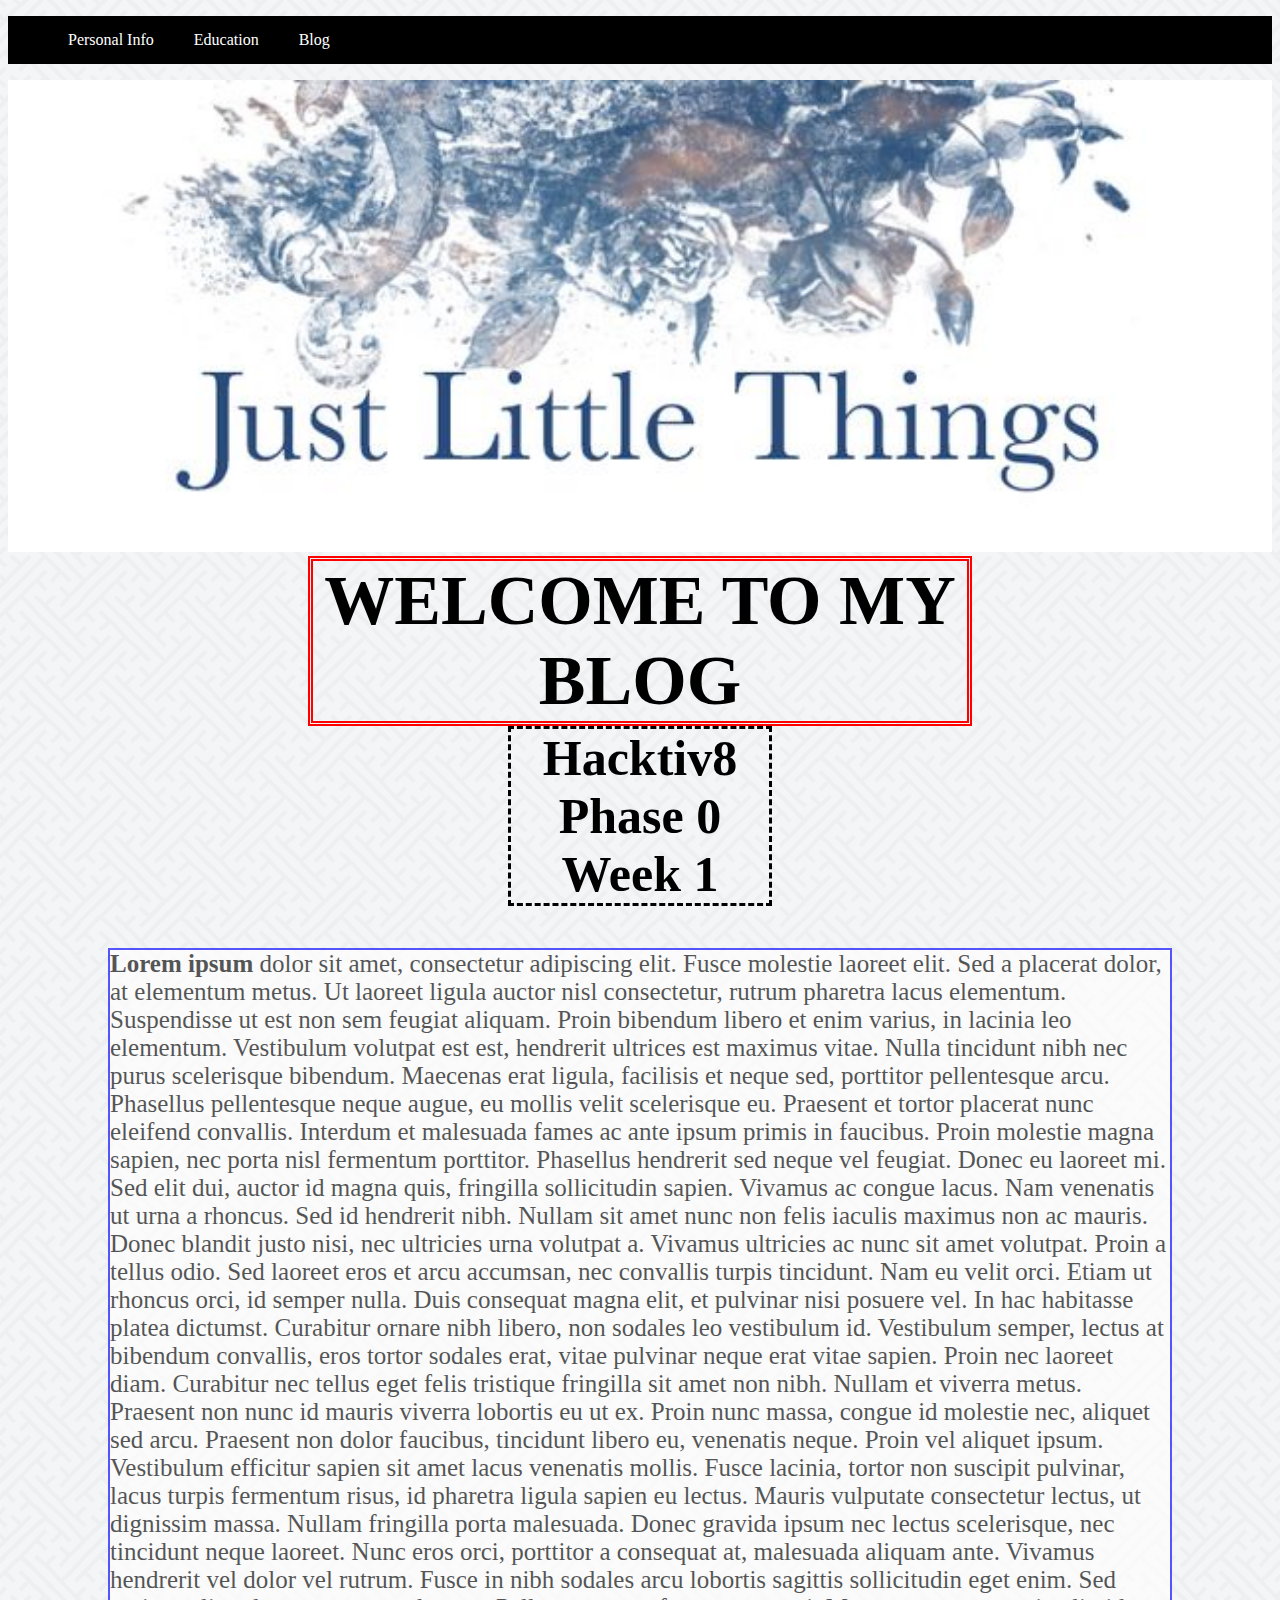
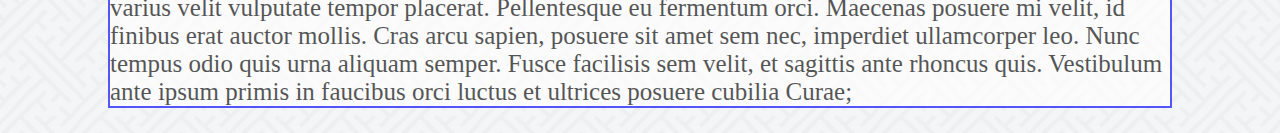
==== blog.html @ 9deb3c29 "70%" ====
<!DOCTYPE html>
<html>
    <head>
        <title>WATERLOO</title>
        <link rel="stylesheet" href="blogstyle.css">
    </head>
    <body>
        <header>
            <ul>
                <li><a href="./index.html">Personal Info</a></li>
                <li><a href="./education.html">Education</a></li>
                <li><a href="./blog.html">Blog</a></li>
            </ul>
        </header>
        <img src="./img/blogheader.jpg">
        <div class="blog-content">
            <h1>WELCOME TO MY BLOG</h1>
            <h2>Hacktiv8 Phase 0 Week 1</h2>
            <p>
                <span class="first-word">Lorem ipsum</span> dolor sit amet, consectetur adipiscing elit. Fusce molestie laoreet elit. Sed a placerat dolor, at elementum metus. Ut laoreet ligula auctor nisl consectetur, rutrum pharetra lacus elementum. Suspendisse ut est non sem feugiat aliquam. Proin bibendum libero et enim varius, in lacinia leo elementum. Vestibulum volutpat est est, hendrerit ultrices est maximus vitae. Nulla tincidunt nibh nec purus scelerisque bibendum. Maecenas erat ligula, facilisis et neque sed, porttitor pellentesque arcu.

Phasellus pellentesque neque augue, eu mollis velit scelerisque eu. Praesent et tortor placerat nunc eleifend convallis. Interdum et malesuada fames ac ante ipsum primis in faucibus. Proin molestie magna sapien, nec porta nisl fermentum porttitor. Phasellus hendrerit sed neque vel feugiat. Donec eu laoreet mi. Sed elit dui, auctor id magna quis, fringilla sollicitudin sapien. Vivamus ac congue lacus. Nam venenatis ut urna a rhoncus. Sed id hendrerit nibh. Nullam sit amet nunc non felis iaculis maximus non ac mauris. Donec blandit justo nisi, nec ultricies urna volutpat a. Vivamus ultricies ac nunc sit amet volutpat. Proin a tellus odio.

Sed laoreet eros et arcu accumsan, nec convallis turpis tincidunt. Nam eu velit orci. Etiam ut rhoncus orci, id semper nulla. Duis consequat magna elit, et pulvinar nisi posuere vel. In hac habitasse platea dictumst. Curabitur ornare nibh libero, non sodales leo vestibulum id. Vestibulum semper, lectus at bibendum convallis, eros tortor sodales erat, vitae pulvinar neque erat vitae sapien.

Proin nec laoreet diam. Curabitur nec tellus eget felis tristique fringilla sit amet non nibh. Nullam et viverra metus. Praesent non nunc id mauris viverra lobortis eu ut ex. Proin nunc massa, congue id molestie nec, aliquet sed arcu. Praesent non dolor faucibus, tincidunt libero eu, venenatis neque. Proin vel aliquet ipsum. Vestibulum efficitur sapien sit amet lacus venenatis mollis. Fusce lacinia, tortor non suscipit pulvinar, lacus turpis fermentum risus, id pharetra ligula sapien eu lectus. Mauris vulputate consectetur lectus, ut dignissim massa.

Nullam fringilla porta malesuada. Donec gravida ipsum nec lectus scelerisque, nec tincidunt neque laoreet. Nunc eros orci, porttitor a consequat at, malesuada aliquam ante. Vivamus hendrerit vel dolor vel rutrum. Fusce in nibh sodales arcu lobortis sagittis sollicitudin eget enim. Sed varius velit vulputate tempor placerat. Pellentesque eu fermentum orci. Maecenas posuere mi velit, id finibus erat auctor mollis. Cras arcu sapien, posuere sit amet sem nec, imperdiet ullamcorper leo. Nunc tempus odio quis urna aliquam semper. Fusce facilisis sem velit, et sagittis ante rhoncus quis. Vestibulum ante ipsum primis in faucibus orci luctus et ultrices posuere cubilia Curae;
            </p>
        </div>
    </body>
</html>
---- blogstyle.css ----
/* BODY */
body {
    background-image: url('img/background.png')
}

/* NAVBAR */
ul {
    list-style: none;
    background-color: black;
    overflow: hidden;
}

li {
    float: left;
    text-align: center;
}

li a{
    display: block;
    color: white;
    text-align: center;
    padding: 15px 20px;
    text-decoration: none;
}

header {
    margin: 0;
}

/* bLOG HEADER */
img {
    margin-bottom: 0;
    width: 100%;
}

/* Blog Content */
h1 {
    margin-top: 0;
    text-align: center;
    border: 5px double red;
    font-size: 70px;
    margin-left: 300px;
    margin-right: 300px;
    margin-bottom: 0;
}

h2 {
    text-align: center;
    border: 3px dashed black;
    font-size: 50px;
    margin-left: 500px;
    margin-right: 500px;
    margin-top: 0; 
}

.first-word {
    font-weight: 900;
}

p {
    border: 2px solid blue;
    background-color: white;
    opacity: 0.65;
    font-size: 25px;
    margin-left: 100px;
    margin-right: 100px;

}
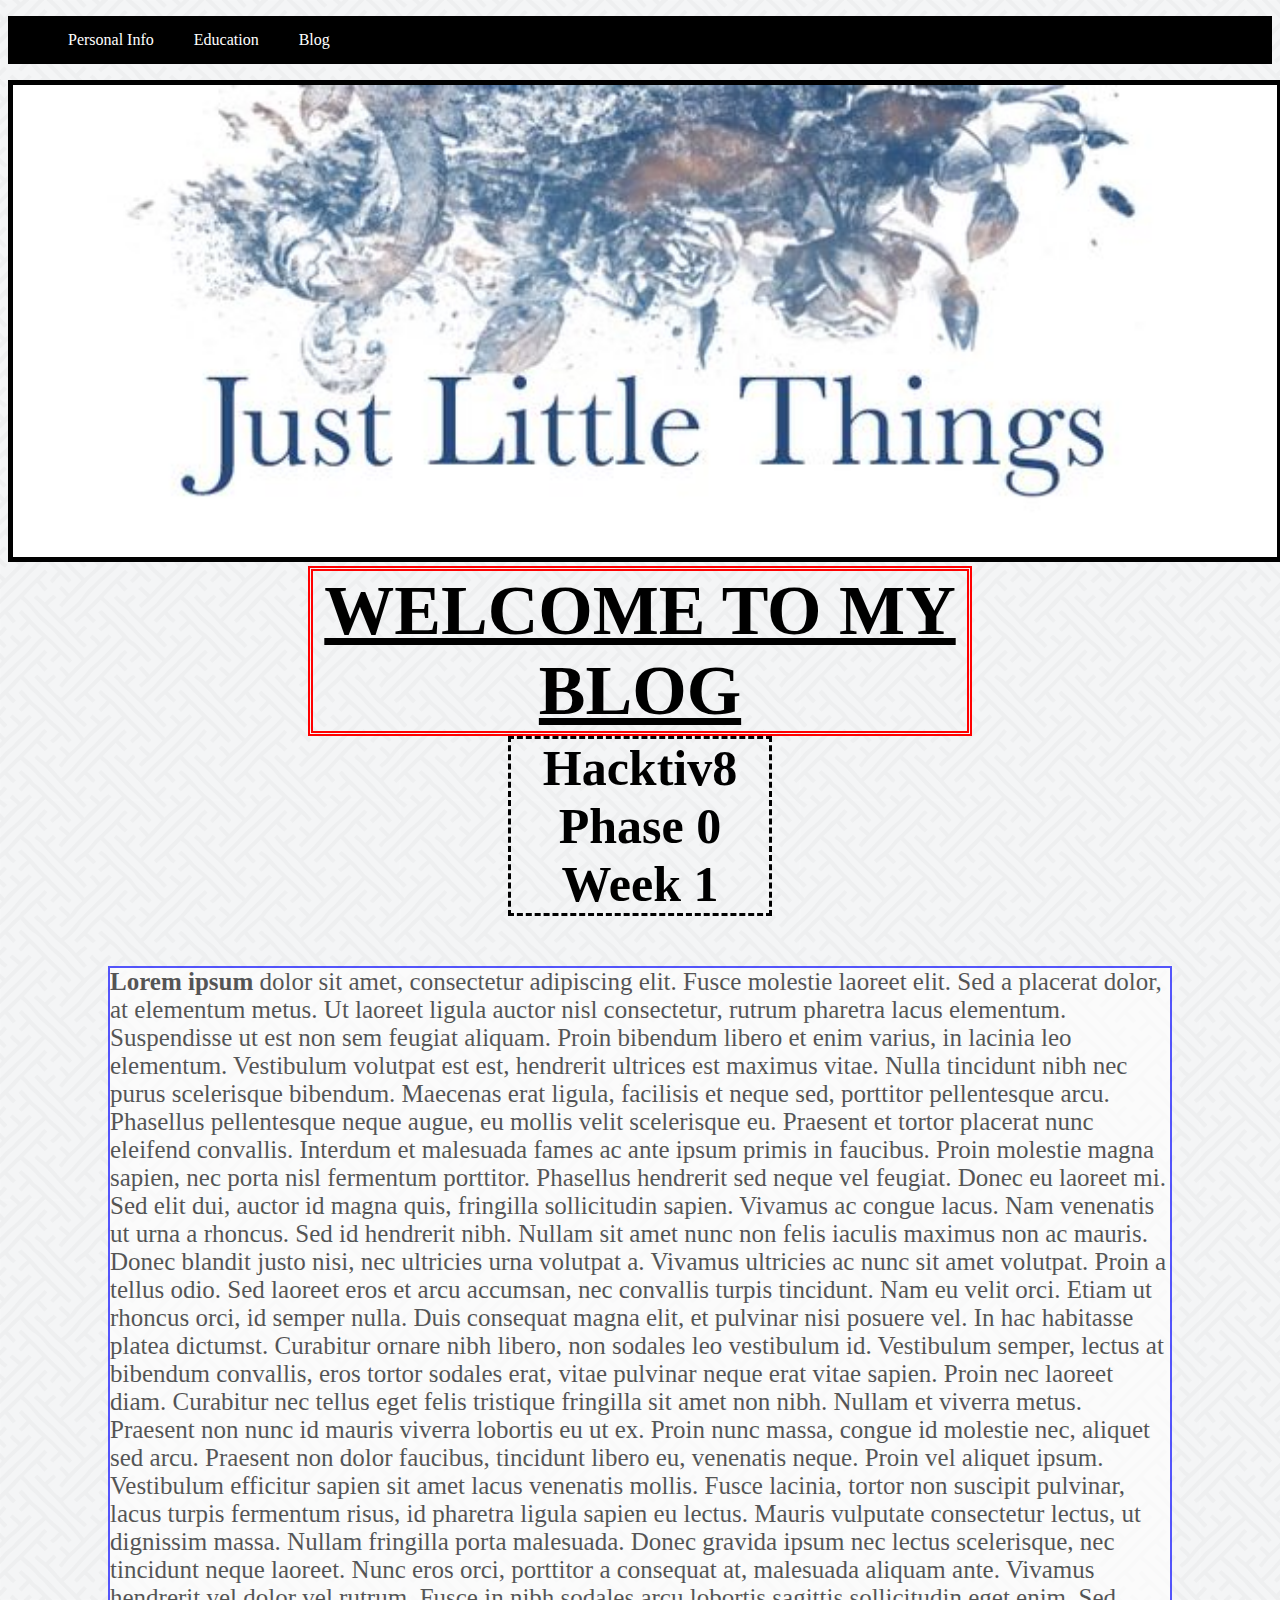
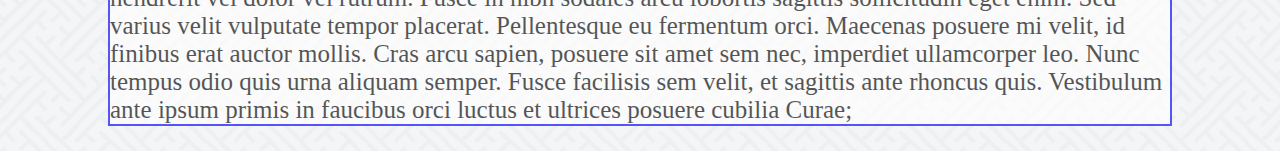
==== commit a56c8ee4: "icon title" ====
--- a/blog.html
+++ b/blog.html
@@ -1,7 +1,9 @@
 <!DOCTYPE html>
 <html>
     <head>
+        <link rel="icon" type="image/icon" href="img/icons8-html-26.png">
         <title>WATERLOO</title>
+        <link rel="stylesheet" href="style.css">
         <link rel="stylesheet" href="blogstyle.css">
     </head>
     <body>
--- a/style.css
+++ b/style.css
@@ -0,0 +1,63 @@
+body {
+    background-image: url('img/background.png')
+}
+
+.parents {
+    height: 400px;
+    width: 1000px;
+    float: left;
+    border: 5px solid black;
+}
+
+img {
+    border: 5px solid black;
+}
+ .photo {
+     float: right;
+ }
+
+ h1 {
+     text-decoration: underline;
+     font-size: 50px;
+ }
+
+p {
+    font-size: 25px;
+    margin-top: 50px;
+}
+
+ h1,
+  p {
+      margin-left: 50px;
+  }
+
+  #wrap {
+      padding-top: 150px;
+      padding-left: 100px;
+      padding-right: 100px;
+  }
+
+/* navbar */
+
+ul {
+    list-style: none;
+    background-color: black;
+    overflow: hidden;
+}
+
+li {
+    float: left;
+    text-align: center;
+}
+
+li a{
+    display: block;
+    color: white;
+    text-align: center;
+    padding: 15px 20px;
+    text-decoration: none;
+}
+
+header {
+    margin: 0;
+}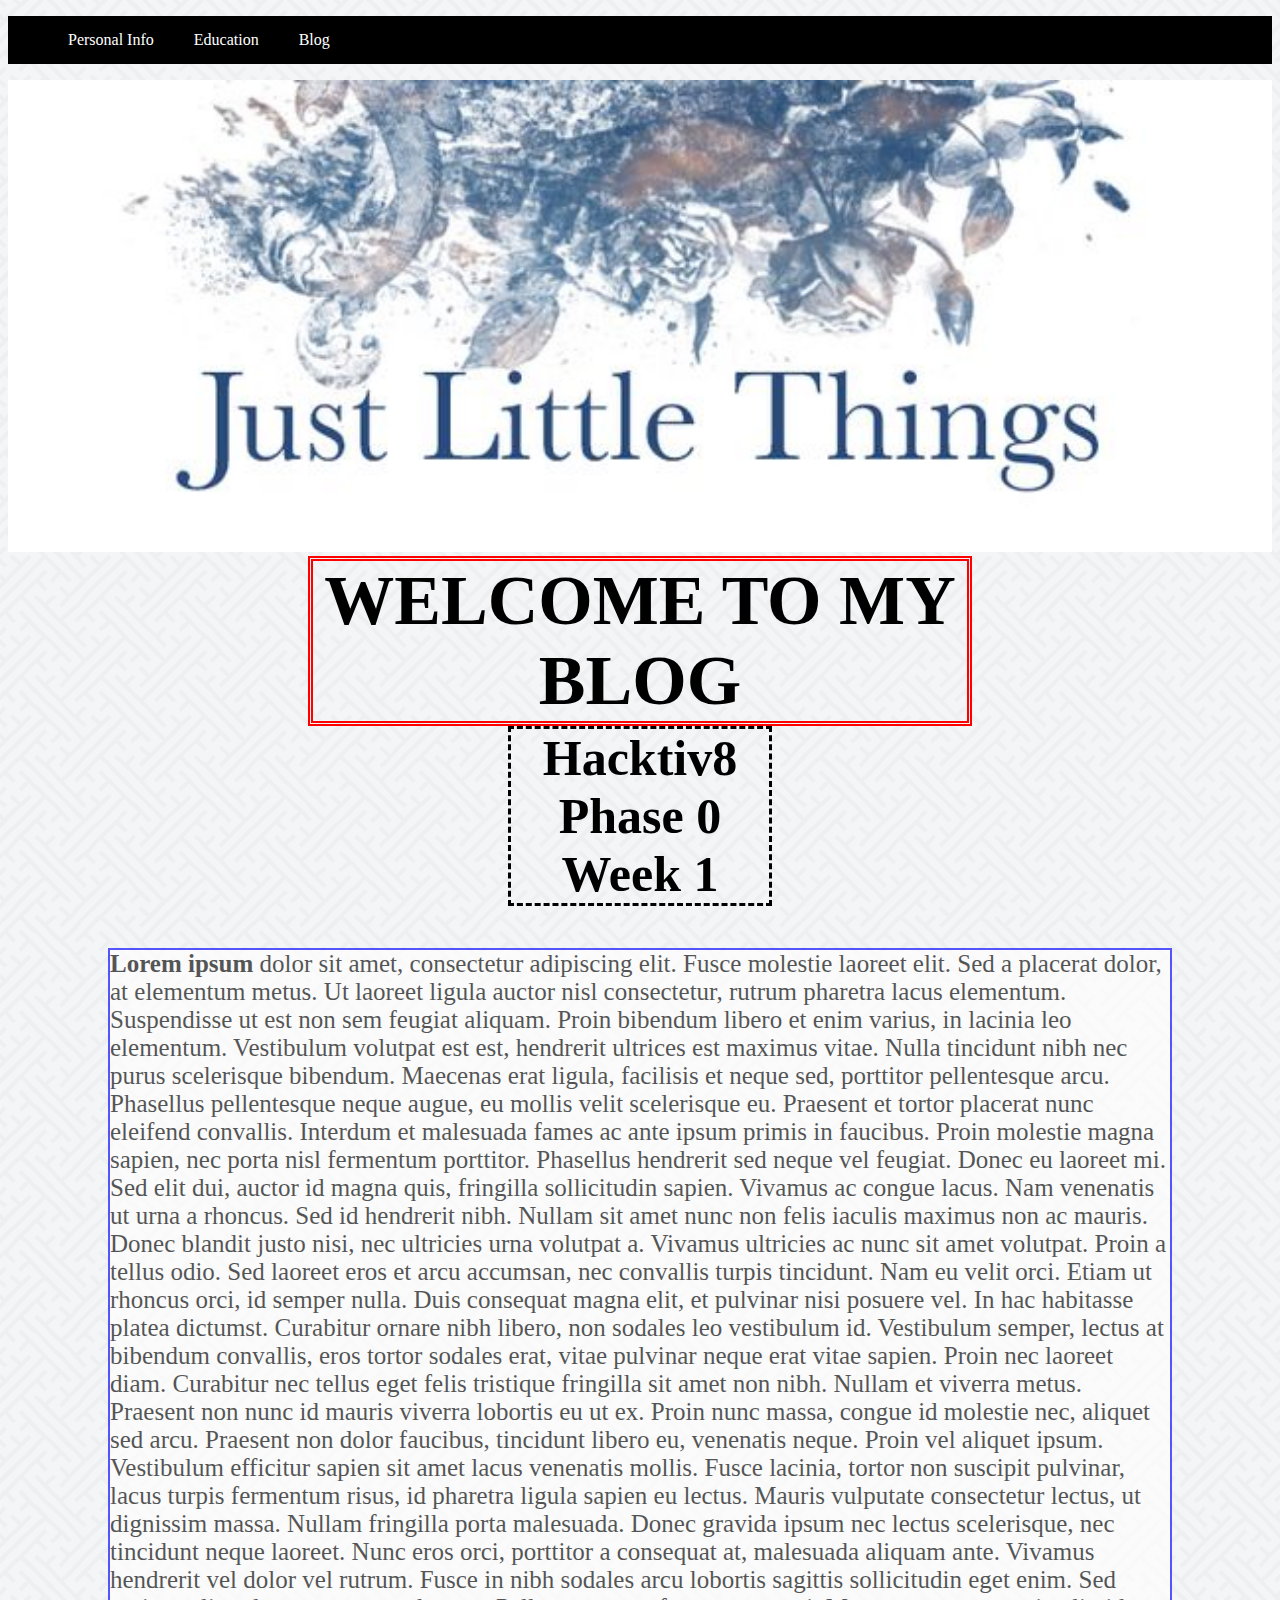
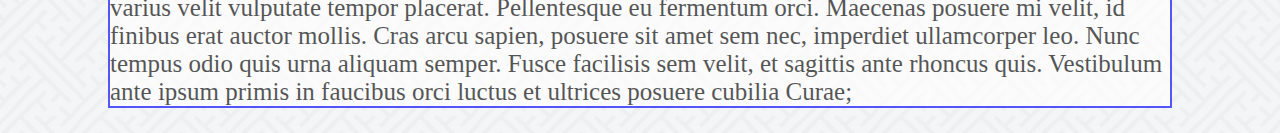
==== commit 5534adc8: "a little fix" ====
--- a/blog.html
+++ b/blog.html
@@ -1,9 +1,8 @@
 <!DOCTYPE html>
 <html>
     <head>
-        <link rel="icon" type="image/icon" href="img/icons8-html-26.png">
+        <link rel="icon" type="image/icon" href="img/icons8-user-male-25.png">
         <title>WATERLOO</title>
-        <link rel="stylesheet" href="style.css">
         <link rel="stylesheet" href="blogstyle.css">
     </head>
     <body>
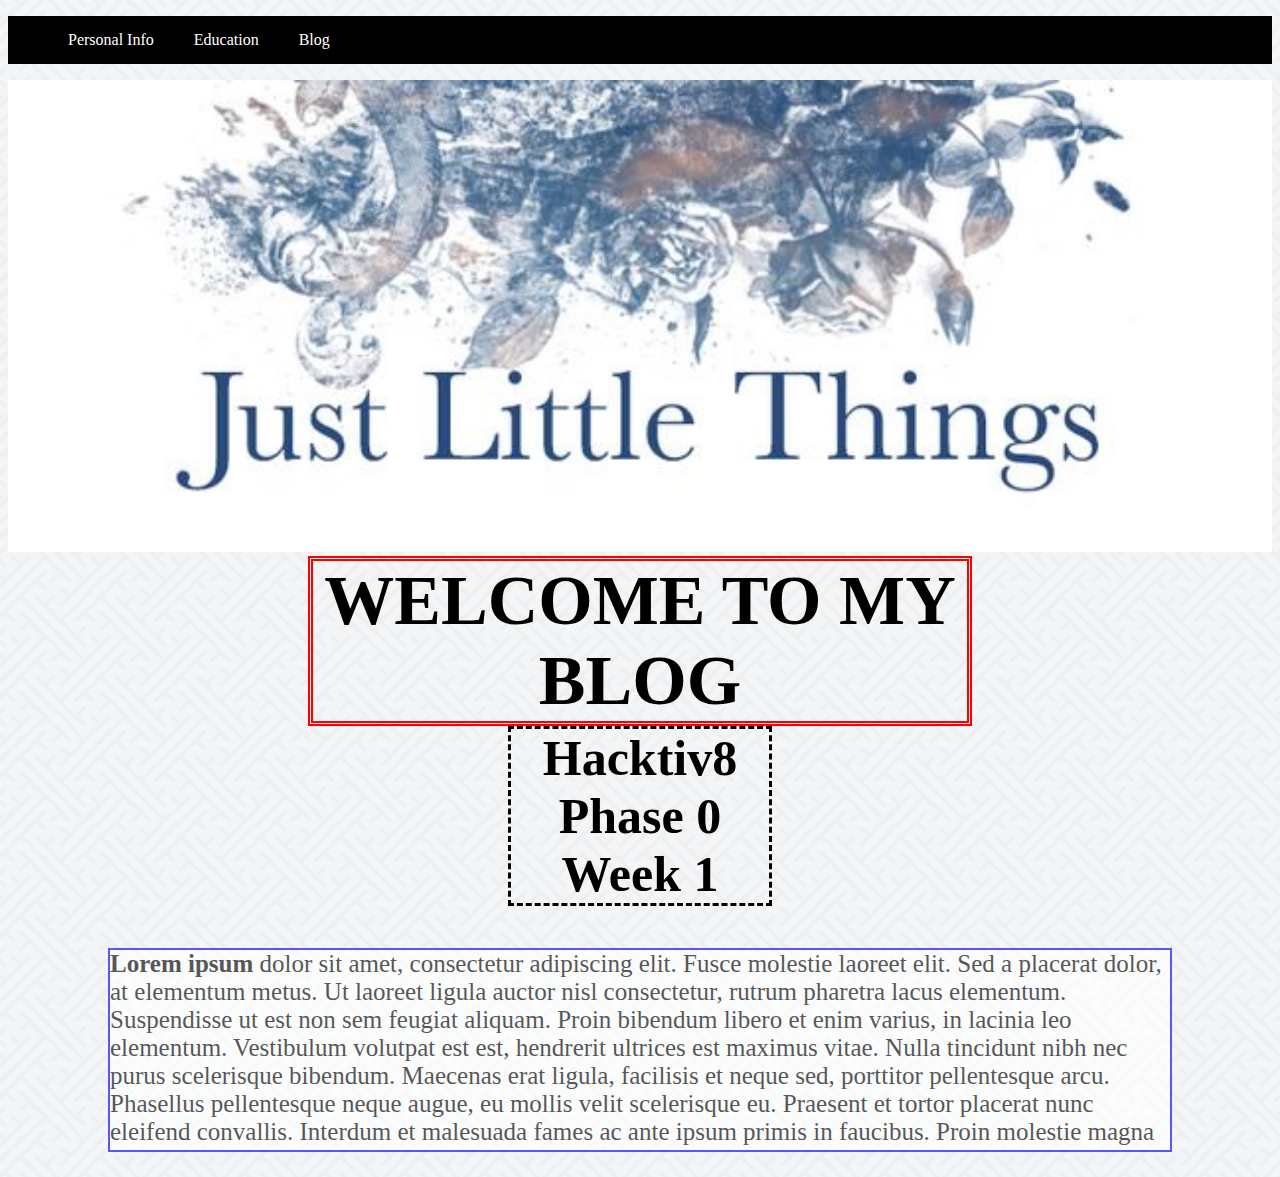
==== commit e8029e7e: "scroll bar di blog container" ====
--- a/blog.html
+++ b/blog.html
@@ -17,7 +17,7 @@
         <div class="blog-content">
             <h1>WELCOME TO MY BLOG</h1>
             <h2>Hacktiv8 Phase 0 Week 1</h2>
-            <p>
+            <p class="scroll">
                 <span class="first-word">Lorem ipsum</span> dolor sit amet, consectetur adipiscing elit. Fusce molestie laoreet elit. Sed a placerat dolor, at elementum metus. Ut laoreet ligula auctor nisl consectetur, rutrum pharetra lacus elementum. Suspendisse ut est non sem feugiat aliquam. Proin bibendum libero et enim varius, in lacinia leo elementum. Vestibulum volutpat est est, hendrerit ultrices est maximus vitae. Nulla tincidunt nibh nec purus scelerisque bibendum. Maecenas erat ligula, facilisis et neque sed, porttitor pellentesque arcu.
 
 Phasellus pellentesque neque augue, eu mollis velit scelerisque eu. Praesent et tortor placerat nunc eleifend convallis. Interdum et malesuada fames ac ante ipsum primis in faucibus. Proin molestie magna sapien, nec porta nisl fermentum porttitor. Phasellus hendrerit sed neque vel feugiat. Donec eu laoreet mi. Sed elit dui, auctor id magna quis, fringilla sollicitudin sapien. Vivamus ac congue lacus. Nam venenatis ut urna a rhoncus. Sed id hendrerit nibh. Nullam sit amet nunc non felis iaculis maximus non ac mauris. Donec blandit justo nisi, nec ultricies urna volutpat a. Vivamus ultricies ac nunc sit amet volutpat. Proin a tellus odio.
--- a/blogstyle.css
+++ b/blogstyle.css
@@ -51,6 +51,7 @@
     margin-left: 500px;
     margin-right: 500px;
     margin-top: 0; 
+    
 }
 
 .first-word {
@@ -58,6 +59,9 @@
 }
 
 p {
+    overflow-x: hidden;
+    overflow-y: sroll;
+    height: 200px;
     border: 2px solid blue;
     background-color: white;
     opacity: 0.65;
@@ -65,4 +69,26 @@
     margin-left: 100px;
     margin-right: 100px;
 
-}+}
+
+/* Scroll bar styling */
+    p::-webkit-scrollbar {
+    width: 20px;
+  }
+  
+  /* Track */
+  p::-webkit-scrollbar-track {
+    box-shadow: inset 0 0 5px grey; 
+    border-radius: 10px;
+  }
+   
+  /* Handle */
+  p::-webkit-scrollbar-thumb {
+    background: blue; 
+    border-radius: 10px;
+  }
+  
+  /* Handle on hover */
+  p::-webkit-scrollbar-thumb:hover {
+    background: #b30000; 
+  }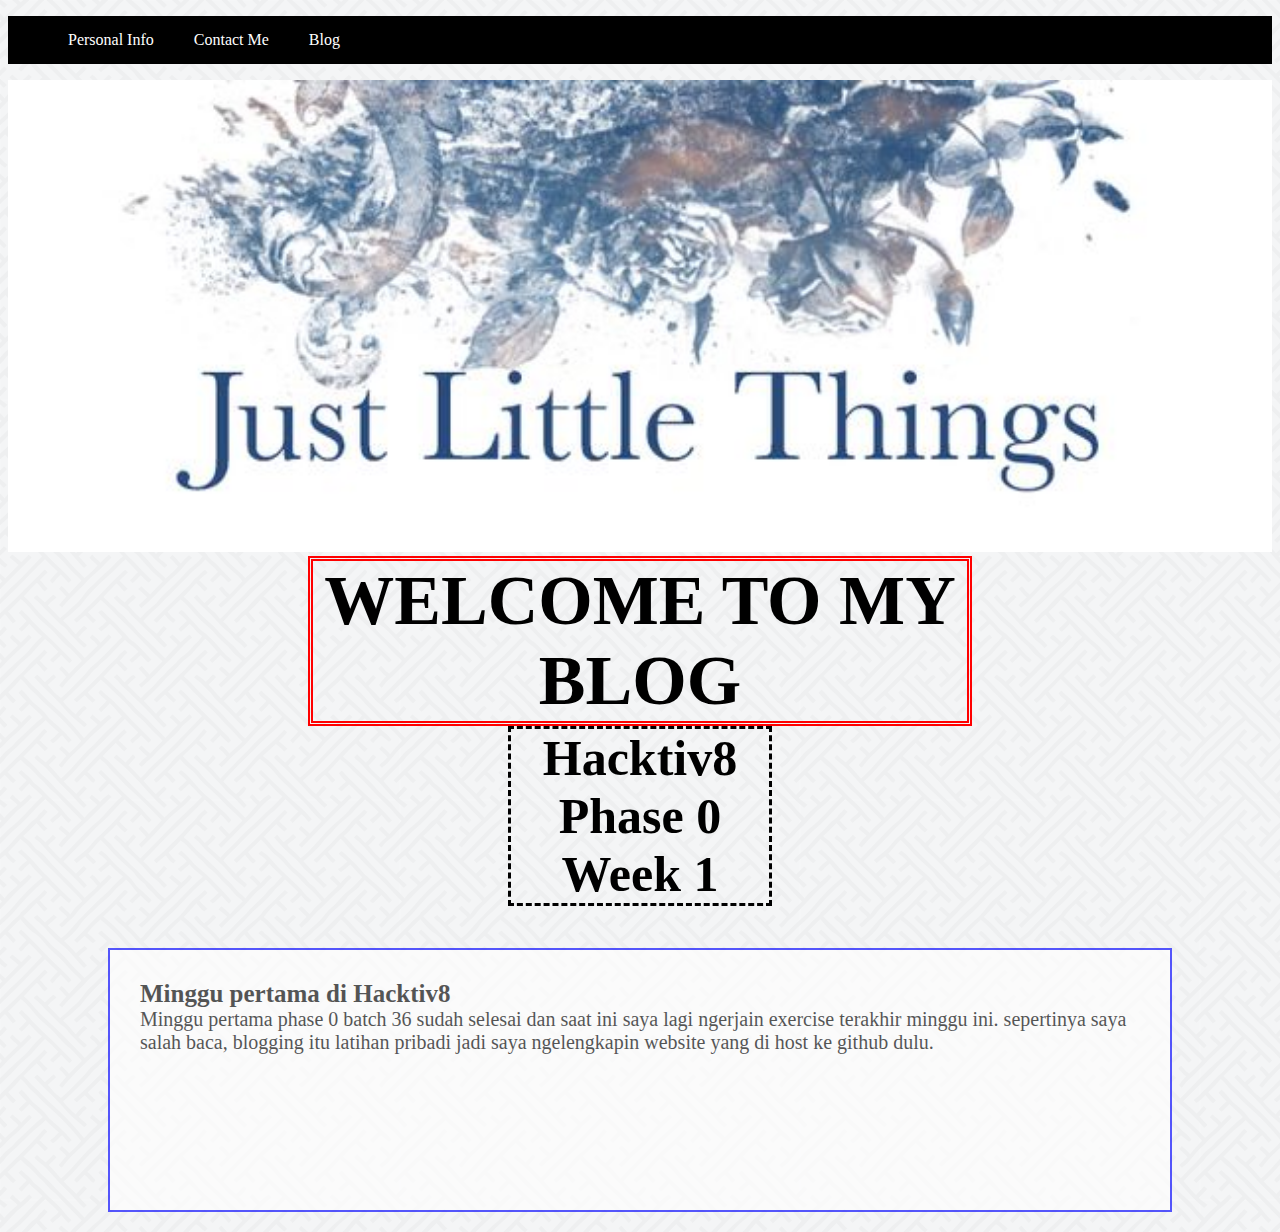
==== commit a8f26427: "pembaharuan 2.0" ====
--- a/blog.html
+++ b/blog.html
@@ -9,7 +9,7 @@
         <header>
             <ul>
                 <li><a href="./index.html">Personal Info</a></li>
-                <li><a href="./education.html">Education</a></li>
+                <li><a href="./contact-me.html">Contact Me</a></li>
                 <li><a href="./blog.html">Blog</a></li>
             </ul>
         </header>
@@ -18,15 +18,8 @@
             <h1>WELCOME TO MY BLOG</h1>
             <h2>Hacktiv8 Phase 0 Week 1</h2>
             <p class="scroll">
-                <span class="first-word">Lorem ipsum</span> dolor sit amet, consectetur adipiscing elit. Fusce molestie laoreet elit. Sed a placerat dolor, at elementum metus. Ut laoreet ligula auctor nisl consectetur, rutrum pharetra lacus elementum. Suspendisse ut est non sem feugiat aliquam. Proin bibendum libero et enim varius, in lacinia leo elementum. Vestibulum volutpat est est, hendrerit ultrices est maximus vitae. Nulla tincidunt nibh nec purus scelerisque bibendum. Maecenas erat ligula, facilisis et neque sed, porttitor pellentesque arcu.
-
-Phasellus pellentesque neque augue, eu mollis velit scelerisque eu. Praesent et tortor placerat nunc eleifend convallis. Interdum et malesuada fames ac ante ipsum primis in faucibus. Proin molestie magna sapien, nec porta nisl fermentum porttitor. Phasellus hendrerit sed neque vel feugiat. Donec eu laoreet mi. Sed elit dui, auctor id magna quis, fringilla sollicitudin sapien. Vivamus ac congue lacus. Nam venenatis ut urna a rhoncus. Sed id hendrerit nibh. Nullam sit amet nunc non felis iaculis maximus non ac mauris. Donec blandit justo nisi, nec ultricies urna volutpat a. Vivamus ultricies ac nunc sit amet volutpat. Proin a tellus odio.
-
-Sed laoreet eros et arcu accumsan, nec convallis turpis tincidunt. Nam eu velit orci. Etiam ut rhoncus orci, id semper nulla. Duis consequat magna elit, et pulvinar nisi posuere vel. In hac habitasse platea dictumst. Curabitur ornare nibh libero, non sodales leo vestibulum id. Vestibulum semper, lectus at bibendum convallis, eros tortor sodales erat, vitae pulvinar neque erat vitae sapien.
-
-Proin nec laoreet diam. Curabitur nec tellus eget felis tristique fringilla sit amet non nibh. Nullam et viverra metus. Praesent non nunc id mauris viverra lobortis eu ut ex. Proin nunc massa, congue id molestie nec, aliquet sed arcu. Praesent non dolor faucibus, tincidunt libero eu, venenatis neque. Proin vel aliquet ipsum. Vestibulum efficitur sapien sit amet lacus venenatis mollis. Fusce lacinia, tortor non suscipit pulvinar, lacus turpis fermentum risus, id pharetra ligula sapien eu lectus. Mauris vulputate consectetur lectus, ut dignissim massa.
-
-Nullam fringilla porta malesuada. Donec gravida ipsum nec lectus scelerisque, nec tincidunt neque laoreet. Nunc eros orci, porttitor a consequat at, malesuada aliquam ante. Vivamus hendrerit vel dolor vel rutrum. Fusce in nibh sodales arcu lobortis sagittis sollicitudin eget enim. Sed varius velit vulputate tempor placerat. Pellentesque eu fermentum orci. Maecenas posuere mi velit, id finibus erat auctor mollis. Cras arcu sapien, posuere sit amet sem nec, imperdiet ullamcorper leo. Nunc tempus odio quis urna aliquam semper. Fusce facilisis sem velit, et sagittis ante rhoncus quis. Vestibulum ante ipsum primis in faucibus orci luctus et ultrices posuere cubilia Curae;
+                <span class="first-word">Minggu pertama di Hacktiv8</span><br>
+                Minggu pertama phase 0 batch 36 sudah selesai dan saat ini saya lagi ngerjain exercise terakhir minggu ini. sepertinya saya salah baca, blogging itu latihan pribadi jadi saya ngelengkapin website yang di host ke github dulu.
             </p>
         </div>
     </body>
--- a/blogstyle.css
+++ b/blogstyle.css
@@ -1,3 +1,4 @@
+/*Copy this for all pages style.css */
 /* BODY */
 body {
     background-image: url('img/background.png')
@@ -26,6 +27,7 @@
 header {
     margin: 0;
 }
+/* until here */
 
 /* bLOG HEADER */
 img {
@@ -56,18 +58,21 @@
 
 .first-word {
     font-weight: 900;
+    font-size: 25px;
 }
 
 p {
+    padding: 30px;;
     overflow-x: hidden;
     overflow-y: sroll;
     height: 200px;
     border: 2px solid blue;
     background-color: white;
     opacity: 0.65;
-    font-size: 25px;
+    font-size: 20px;
     margin-left: 100px;
     margin-right: 100px;
+
 
 }
 
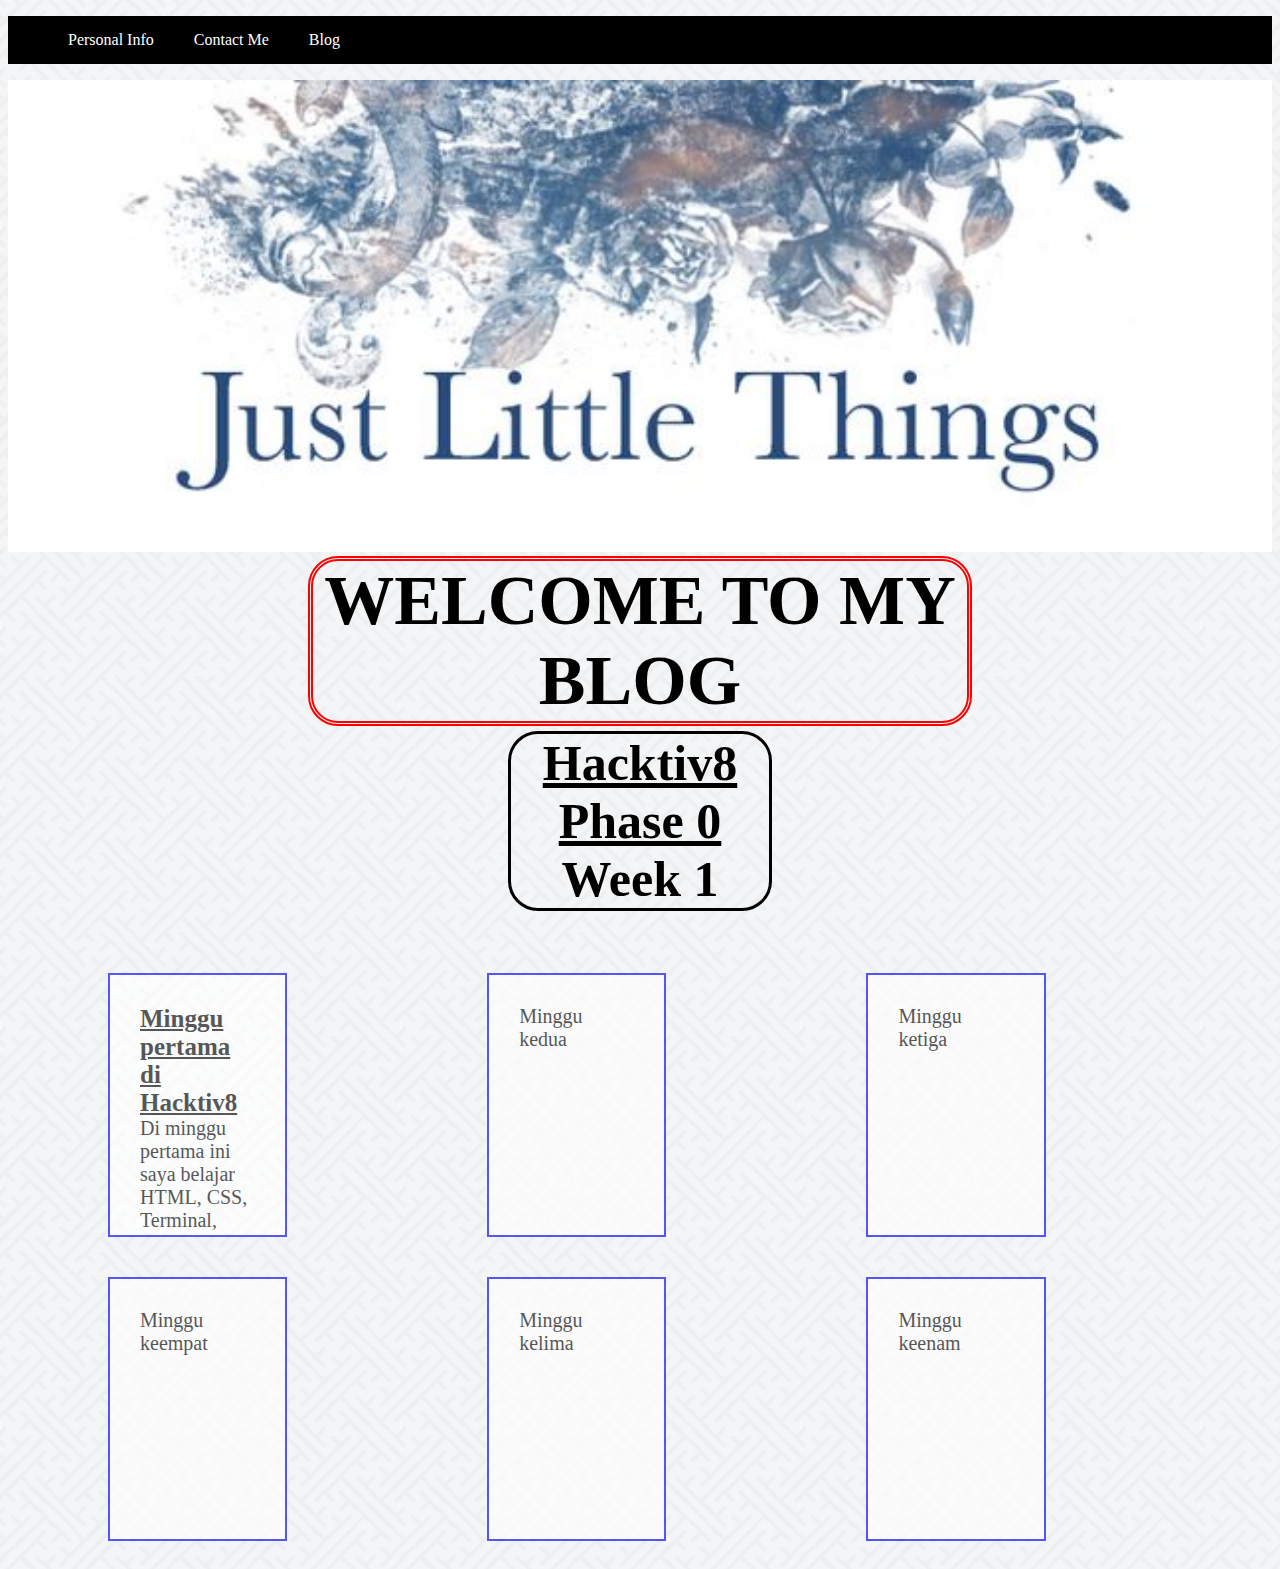
==== commit a7f9bc7d: "grid di page blog" ====
--- a/blog.html
+++ b/blog.html
@@ -14,12 +14,27 @@
             </ul>
         </header>
         <img src="./img/blogheader.jpg">
+        <h1>WELCOME TO MY BLOG</h1>
+        <h2><span>Hacktiv8 Phase 0</span> Week 1</h2>
         <div class="blog-content">
-            <h1>WELCOME TO MY BLOG</h1>
-            <h2>Hacktiv8 Phase 0 Week 1</h2>
             <p class="scroll">
                 <span class="first-word">Minggu pertama di Hacktiv8</span><br>
-                Minggu pertama phase 0 batch 36 sudah selesai dan saat ini saya lagi ngerjain exercise terakhir minggu ini. sepertinya saya salah baca, blogging itu latihan pribadi jadi saya ngelengkapin website yang di host ke github dulu.
+                    Di minggu pertama ini saya belajar HTML, CSS, Terminal, GIT, dan GITHUB. Untuk penguasaan materi mungkin belum 100% karna jam terbang yang masih minim dan untuk itu saya mengusahakan setiap hari untuk ngoding. <br>
+                    Materi yang susah di week ini engga ada, tapi menurut saya css sedikit lebih susah dari HTML dimana masih banyak style dari CSS yang belum saya kuasai.
+           <p class="scroll">
+                Minggu kedua
+           </p>
+            <p class="scroll">
+                Minggu ketiga
+            </p>
+            <p class="scroll">
+                Minggu keempat
+            </p>
+            <p class="scroll">
+                Minggu kelima
+            </p>
+            <p class="scroll">
+                Minggu keenam
             </p>
         </div>
     </body>
--- a/blogstyle.css
+++ b/blogstyle.css
@@ -36,7 +36,13 @@
 }
 
 /* Blog Content */
+.blog-content {
+    display: grid;
+    grid-template-columns: 30% 30% 30%;
+}
+
 h1 {
+    border-radius: 30px;
     margin-top: 0;
     text-align: center;
     border: 5px double red;
@@ -47,13 +53,18 @@
 }
 
 h2 {
+    border-radius: 30px;
     text-align: center;
-    border: 3px dashed black;
+    border: 3px solid black;
     font-size: 50px;
     margin-left: 500px;
     margin-right: 500px;
-    margin-top: 0; 
+    margin-top: 5px; 
     
+}
+
+span {
+    text-decoration: underline;
 }
 
 .first-word {
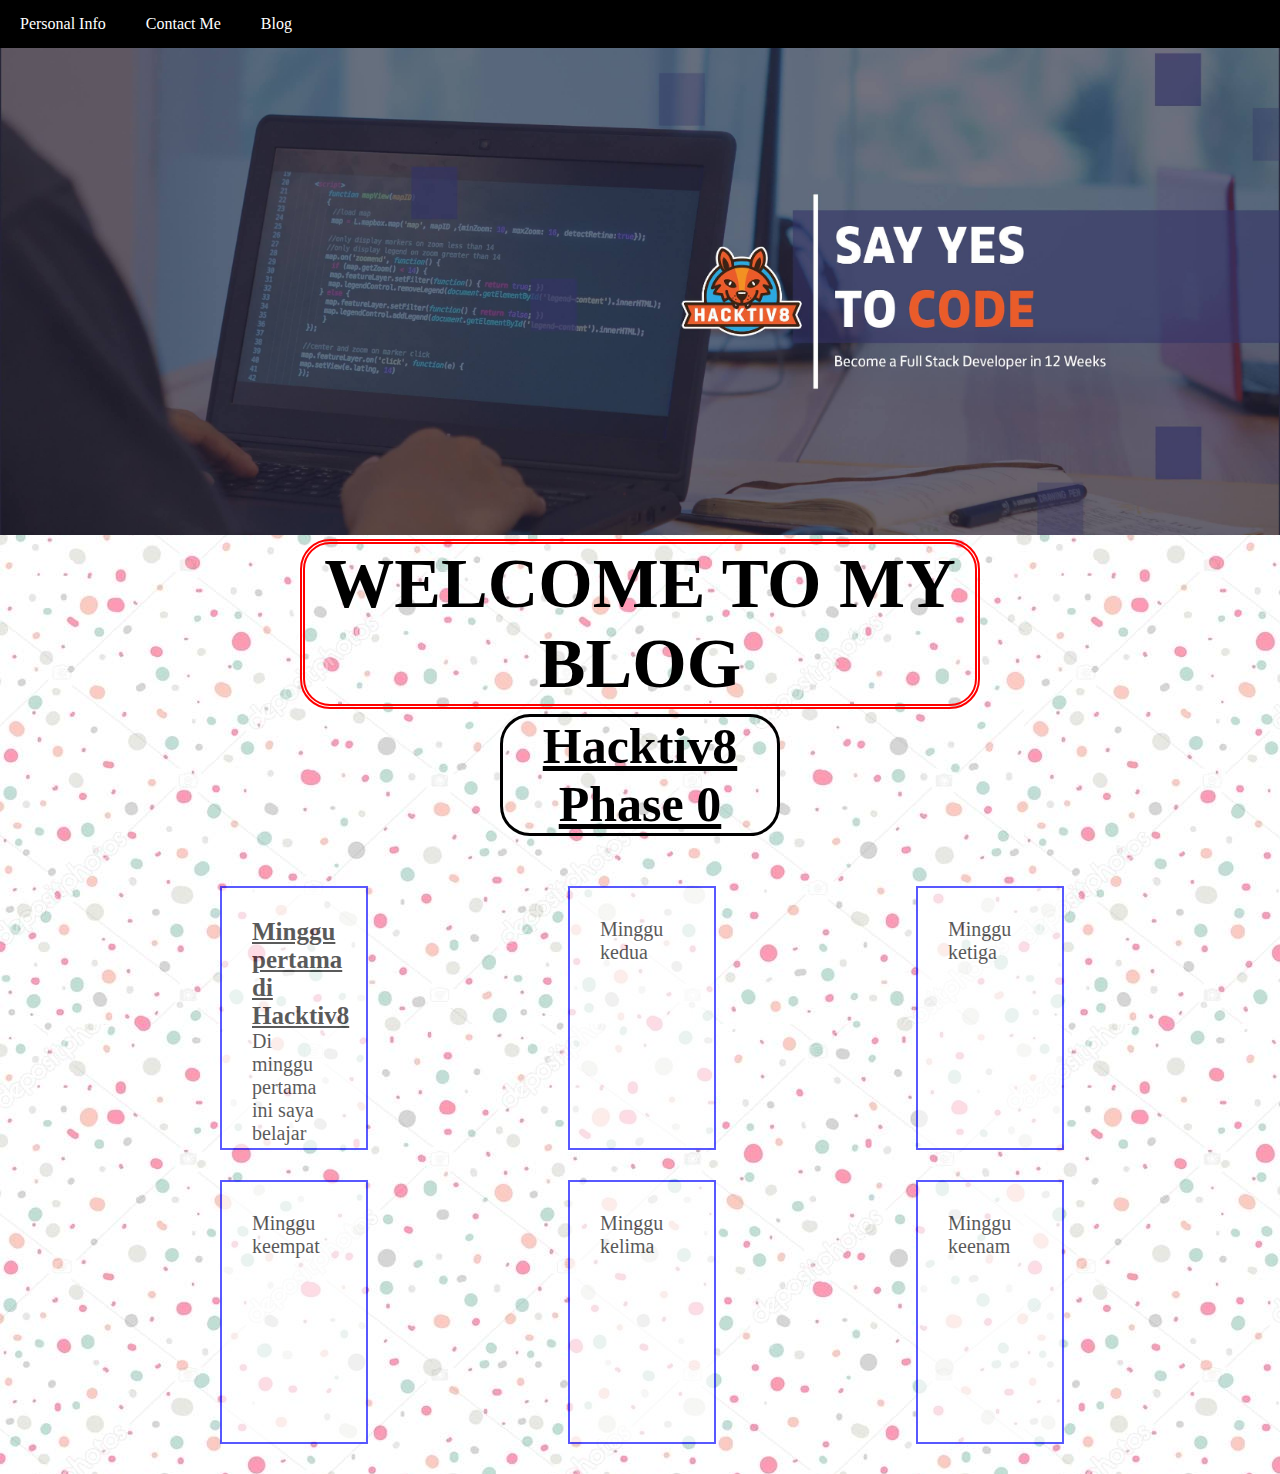
==== commit 38008738: "lagi candu bet ea" ====
--- a/blog.html
+++ b/blog.html
@@ -15,7 +15,7 @@
         </header>
         <img src="./img/blogheader.jpg">
         <h1>WELCOME TO MY BLOG</h1>
-        <h2><span>Hacktiv8 Phase 0</span> Week 1</h2>
+        <h2><span>Hacktiv8 Phase 0</span></h2>
         <div class="blog-content">
             <p class="scroll">
                 <span class="first-word">Minggu pertama di Hacktiv8</span><br>
--- a/blogstyle.css
+++ b/blogstyle.css
@@ -1,7 +1,11 @@
 /*Copy this for all pages style.css */
+* {
+    margin: 0;
+    padding: 0;
+}
 /* BODY */
 body {
-    background-image: url('img/background.png')
+    background-image: url('img/bg.jpg')
 }
 
 /* NAVBAR */
@@ -37,8 +41,10 @@
 
 /* Blog Content */
 .blog-content {
+    margin-top: 50px;
     display: grid;
     grid-template-columns: 30% 30% 30%;
+    margin-left: 120px;
 }
 
 h1 {
@@ -73,6 +79,7 @@
 }
 
 p {
+    margin-bottom: 30px;
     padding: 30px;;
     overflow-x: hidden;
     overflow-y: sroll;
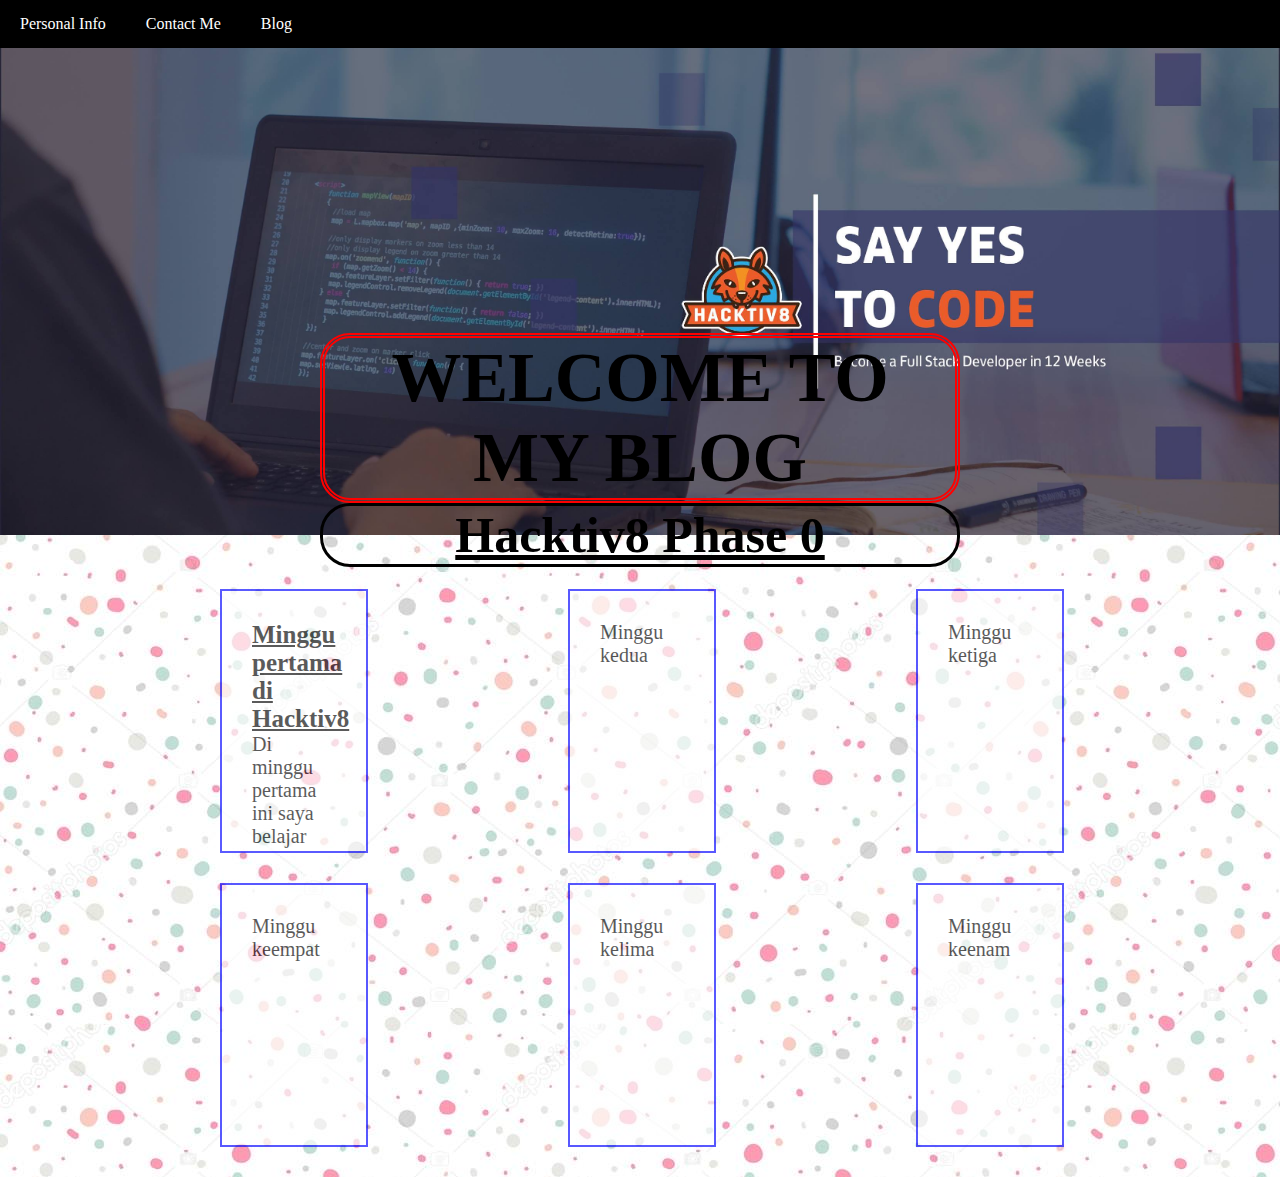
==== commit 7b55667d: "ketemu cara atur set tengah" ====
--- a/blog.html
+++ b/blog.html
@@ -14,8 +14,10 @@
             </ul>
         </header>
         <img src="./img/blogheader.jpg">
+        <div class="tengahgan">
         <h1>WELCOME TO MY BLOG</h1>
         <h2><span>Hacktiv8 Phase 0</span></h2>
+        </div>
         <div class="blog-content">
             <p class="scroll">
                 <span class="first-word">Minggu pertama di Hacktiv8</span><br>
--- a/blogstyle.css
+++ b/blogstyle.css
@@ -49,13 +49,9 @@
 
 h1 {
     border-radius: 30px;
-    margin-top: 0;
     text-align: center;
     border: 5px double red;
     font-size: 70px;
-    margin-left: 300px;
-    margin-right: 300px;
-    margin-bottom: 0;
 }
 
 h2 {
@@ -63,10 +59,14 @@
     text-align: center;
     border: 3px solid black;
     font-size: 50px;
-    margin-left: 500px;
-    margin-right: 500px;
-    margin-top: 5px; 
     
+}
+
+.tengahgan {
+    position: absolute;
+    top: 50%;
+    left: 50%;
+    transform: translate(-50%, -50%);
 }
 
 span {
